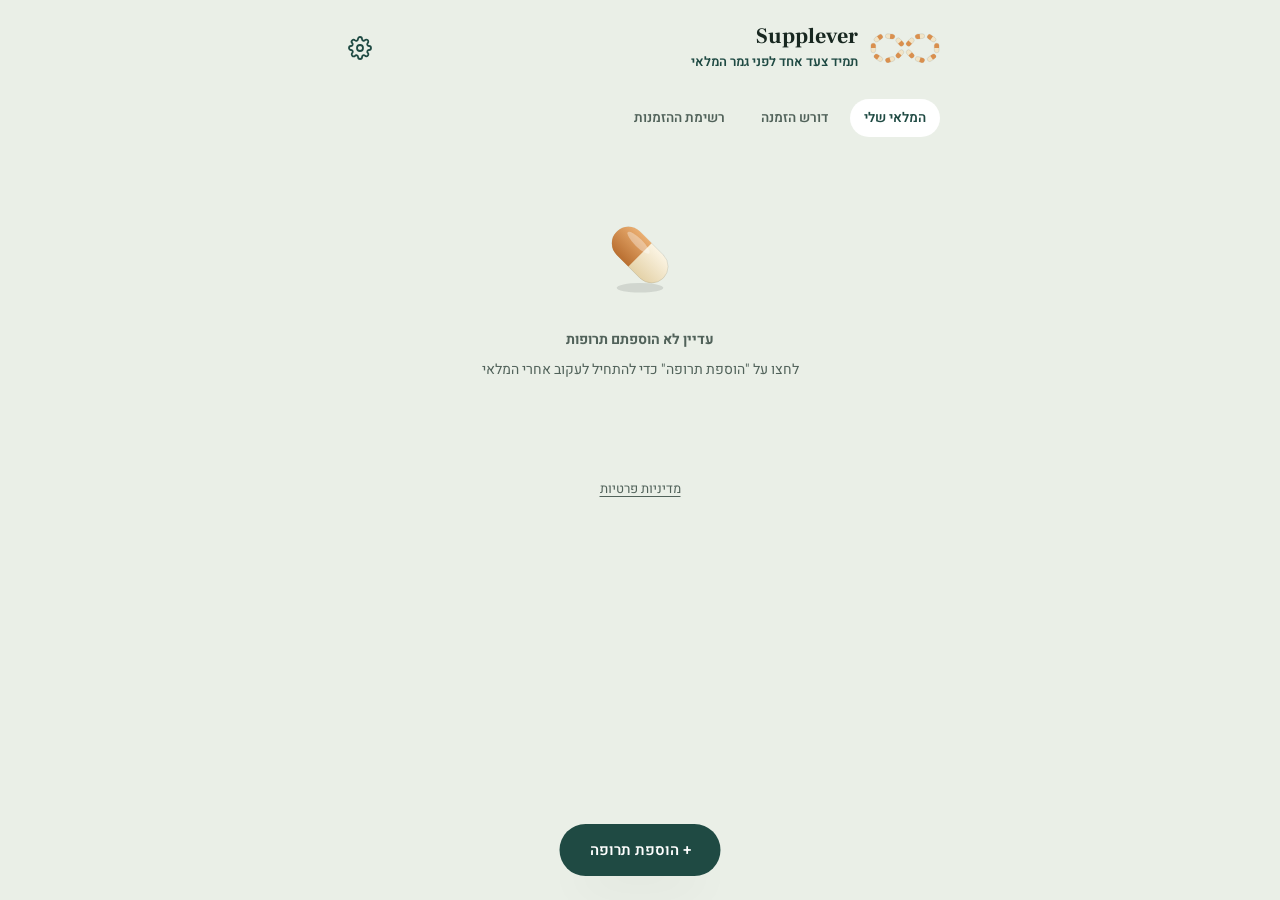
==== index.html @ d15a6e4c "Let the section heading say what the orders list is showing The orders tab opened with a line counti" ====
<!DOCTYPE html>
<html lang="he" dir="rtl">
<head>
<meta charset="UTF-8">
<meta name="viewport" content="width=device-width, initial-scale=1.0">
<title>Supplever — המלאי שלי</title>
<link rel="preconnect" href="https://fonts.googleapis.com">
<link rel="preconnect" href="https://fonts.gstatic.com" crossorigin>
<link href="https://fonts.googleapis.com/css2?family=Frank+Ruhl+Libre:wght@400;500;700;900&family=Heebo:wght@300;400;500;600;700;800&display=swap" rel="stylesheet">
<link rel="stylesheet" href="style.css">
<link rel="manifest" href="manifest.json">
<meta name="theme-color" content="#1F4A43">
<link rel="icon" href="icons/icon-192.png">
<link rel="apple-touch-icon" href="icons/apple-touch-icon.png">
<meta name="apple-mobile-web-app-capable" content="yes">
<meta name="apple-mobile-web-app-status-bar-style" content="default">
<meta name="apple-mobile-web-app-title" content="Supplever">
</head>
<body>

<header class="app-header">
  <div class="logo">
    <svg class="logo-icon" viewBox="-9 6 102 44" xmlns="http://www.w3.org/2000/svg" aria-hidden="true">
      <defs>
        <rect id="capsuleShape" x="-7" y="-3.5" width="14" height="7" rx="3.5" ry="3.5"/>
        <clipPath id="capsuleLeftHalf"><rect x="-7.5" y="-4" width="7.5" height="8"/></clipPath>
      </defs>
      <g transform="translate(49.57,36.68) rotate(-132.61)"><use href="#capsuleShape" fill="var(--capsule-body)" stroke="rgba(24,39,32,0.22)" stroke-width="0.6"/><g clip-path="url(#capsuleLeftHalf)"><use href="#capsuleShape" fill="var(--capsule-cap)"/></g></g>
      <g transform="translate(34.43,19.32) rotate(-132.61)"><use href="#capsuleShape" fill="var(--capsule-body)" stroke="rgba(24,39,32,0.22)" stroke-width="0.6"/><g clip-path="url(#capsuleLeftHalf)"><use href="#capsuleShape" fill="var(--capsule-cap)"/></g></g>
      <g transform="translate(34.43,36.68) rotate(-47.39)"><use href="#capsuleShape" fill="var(--capsule-body)" stroke="rgba(24,39,32,0.22)" stroke-width="0.6"/><g clip-path="url(#capsuleLeftHalf)"><use href="#capsuleShape" fill="var(--capsule-cap)"/></g></g>
      <g transform="translate(49.57,19.32) rotate(-47.39)"><use href="#capsuleShape" fill="var(--capsule-body)" stroke="rgba(24,39,32,0.22)" stroke-width="0.6"/><g clip-path="url(#capsuleLeftHalf)"><use href="#capsuleShape" fill="var(--capsule-cap)"/></g></g>
      <g transform="translate(88.5,28) rotate(90)"><use href="#capsuleShape" fill="var(--capsule-body)" stroke="rgba(24,39,32,0.22)" stroke-width="0.6"/><g clip-path="url(#capsuleLeftHalf)"><use href="#capsuleShape" fill="var(--capsule-cap)"/></g></g>
      <g transform="translate(81.04,42.34) rotate(145)"><use href="#capsuleShape" fill="var(--capsule-body)" stroke="rgba(24,39,32,0.22)" stroke-width="0.6"/><g clip-path="url(#capsuleLeftHalf)"><use href="#capsuleShape" fill="var(--capsule-cap)"/></g></g>
      <g transform="translate(63.84,45.08) rotate(197)"><use href="#capsuleShape" fill="var(--capsule-body)" stroke="rgba(24,39,32,0.22)" stroke-width="0.6"/><g clip-path="url(#capsuleLeftHalf)"><use href="#capsuleShape" fill="var(--capsule-cap)"/></g></g>
      <g transform="translate(81.04,13.66) rotate(35)"><use href="#capsuleShape" fill="var(--capsule-body)" stroke="rgba(24,39,32,0.22)" stroke-width="0.6"/><g clip-path="url(#capsuleLeftHalf)"><use href="#capsuleShape" fill="var(--capsule-cap)"/></g></g>
      <g transform="translate(63.84,10.92) rotate(-6)"><use href="#capsuleShape" fill="var(--capsule-body)" stroke="rgba(24,39,32,0.22)" stroke-width="0.6"/><g clip-path="url(#capsuleLeftHalf)"><use href="#capsuleShape" fill="var(--capsule-cap)"/></g></g>
      <g transform="translate(-4.5,28) rotate(90)"><use href="#capsuleShape" fill="var(--capsule-body)" stroke="rgba(24,39,32,0.22)" stroke-width="0.6"/><g clip-path="url(#capsuleLeftHalf)"><use href="#capsuleShape" fill="var(--capsule-cap)"/></g></g>
      <g transform="translate(2.96,42.34) rotate(35)"><use href="#capsuleShape" fill="var(--capsule-body)" stroke="rgba(24,39,32,0.22)" stroke-width="0.6"/><g clip-path="url(#capsuleLeftHalf)"><use href="#capsuleShape" fill="var(--capsule-cap)"/></g></g>
      <g transform="translate(20.16,45.08) rotate(-17)"><use href="#capsuleShape" fill="var(--capsule-body)" stroke="rgba(24,39,32,0.22)" stroke-width="0.6"/><g clip-path="url(#capsuleLeftHalf)"><use href="#capsuleShape" fill="var(--capsule-cap)"/></g></g>
      <g transform="translate(2.96,13.66) rotate(145)"><use href="#capsuleShape" fill="var(--capsule-body)" stroke="rgba(24,39,32,0.22)" stroke-width="0.6"/><g clip-path="url(#capsuleLeftHalf)"><use href="#capsuleShape" fill="var(--capsule-cap)"/></g></g>
      <g transform="translate(20.16,10.92) rotate(186)"><use href="#capsuleShape" fill="var(--capsule-body)" stroke="rgba(24,39,32,0.22)" stroke-width="0.6"/><g clip-path="url(#capsuleLeftHalf)"><use href="#capsuleShape" fill="var(--capsule-cap)"/></g></g>
    </svg>
    <div>
      <p class="app-title">Supplever</p>
      <p class="app-sub">תמיד צעד אחד לפני גמר המלאי</p>
    </div>
  </div>
  <button type="button" id="settingsBtn" class="settings-btn" aria-label="הגדרות">
    <svg viewBox="0 0 24 24" fill="none" stroke="currentColor" stroke-width="1.8"
         stroke-linecap="round" stroke-linejoin="round" aria-hidden="true">
      <circle cx="12" cy="12" r="3"></circle>
      <path d="M19.4 15a1.65 1.65 0 0 0 .33 1.82l.06.06a2 2 0 1 1-2.83 2.83l-.06-.06a1.65 1.65 0 0 0-1.82-.33 1.65 1.65 0 0 0-1 1.51V21a2 2 0 1 1-4 0v-.09A1.65 1.65 0 0 0 9 19.4a1.65 1.65 0 0 0-1.82.33l-.06.06a2 2 0 1 1-2.83-2.83l.06-.06A1.65 1.65 0 0 0 4.6 15a1.65 1.65 0 0 0-1.51-1H3a2 2 0 1 1 0-4h.09A1.65 1.65 0 0 0 4.6 9a1.65 1.65 0 0 0-.33-1.82l-.06-.06a2 2 0 1 1 2.83-2.83l.06.06A1.65 1.65 0 0 0 9 4.6a1.65 1.65 0 0 0 1-1.51V3a2 2 0 1 1 4 0v.09a1.65 1.65 0 0 0 1 1.51 1.65 1.65 0 0 0 1.82-.33l.06-.06a2 2 0 1 1 2.83 2.83l-.06.06A1.65 1.65 0 0 0 19.4 9v0a1.65 1.65 0 0 0 1.51 1H21a2 2 0 1 1 0 4h-.09a1.65 1.65 0 0 0-1.51 1z"></path>
    </svg>
  </button>
</header>

<nav class="tabs wrap">
  <button class="tab-btn active" id="tabDashboard" data-view="dashboard">המלאי שלי</button>
  <button class="tab-btn" id="tabOrders" data-view="orders">
    דורש הזמנה
    <span id="orderBadge" class="tab-badge" hidden>0</span>
  </button>
  <button class="tab-btn" id="tabCart" data-view="cart">
    רשימת ההזמנות
    <span id="cartBadge" class="tab-badge" hidden>0</span>
  </button>
</nav>

<main class="wrap">
  <div id="notifyBanner" class="notify-banner" hidden>
    <p>הפעילו התראות כדי לדעת מיד עם פתיחת האפליקציה אם יש תרופה שדורשת הזמנה</p>
    <div class="notify-banner-actions">
      <button id="enableNotifyBtn" class="btn-primary-sm">הפעלת התראות</button>
      <button id="dismissNotifyBtn" class="btn-text-sm">לא עכשיו</button>
    </div>
  </div>

  <section id="dashboardView" class="view">
    <div id="emptyState" class="empty-state">
      <svg class="empty-capsule" viewBox="0 0 140 140" xmlns="http://www.w3.org/2000/svg" aria-hidden="true">
        <defs>
          <linearGradient id="emptyCapsuleBody" x1="0" y1="0" x2="0" y2="1">
            <stop offset="0%" stop-color="#FBF4E3"/>
            <stop offset="100%" stop-color="#E4D2A8"/>
          </linearGradient>
          <linearGradient id="emptyCapsuleCap" x1="0" y1="0" x2="0" y2="1">
            <stop offset="0%" stop-color="#EAAE71"/>
            <stop offset="100%" stop-color="#B96F31"/>
          </linearGradient>
          <clipPath id="emptyCapsuleLeftHalf">
            <rect x="-48" y="-26" width="48" height="52"/>
          </clipPath>
        </defs>
        <ellipse cx="70" cy="112" rx="34" ry="7" fill="#182720" opacity="0.12"/>
        <g transform="translate(70,64) rotate(45)">
          <rect x="-48" y="-24" width="96" height="48" rx="24" fill="url(#emptyCapsuleBody)" stroke="rgba(24,39,32,0.15)" stroke-width="1"/>
          <g clip-path="url(#emptyCapsuleLeftHalf)">
            <rect x="-48" y="-24" width="96" height="48" rx="24" fill="url(#emptyCapsuleCap)"/>
          </g>
          <ellipse cx="-14" cy="-11" rx="22" ry="6" fill="#ffffff" opacity="0.35"/>
        </g>
      </svg>
      <p><strong>עדיין לא הוספתם תרופות</strong></p>
      <p>לחצו על "הוספת תרופה" כדי להתחיל לעקוב אחרי המלאי</p>
    </div>

    <div id="medList" class="med-list"></div>
  </section>

  <section id="ordersView" class="view" hidden>
    <div id="ordersEmptyState" class="empty-state">
      <p class="big" id="ordersEmptyIcon">✓</p>
      <p><strong id="ordersEmptyTitle">הכל מעודכן</strong></p>
      <p id="ordersEmptyText">אין כרגע תרופות שדורשות הזמנה</p>
    </div>

    <p id="ordersPendingLabel" class="section-label" hidden>טרם נוספו לרשימת ההזמנות <span id="ordersPendingCount" class="count"></span></p>
    <div id="orderList" class="med-list"></div>

    <p id="ordersAddedLabel" class="section-label added" hidden>כבר ברשימת ההזמנות <span id="ordersAddedCount" class="count"></span></p>
    <div id="orderListAdded" class="med-list"></div>
  </section>

  <section id="cartView" class="view" hidden>
    <div id="cartEmptyState" class="empty-state">
      <p class="big">🛒</p>
      <p><strong>עדיין לא הוספתם תרופות להזמנה</strong></p>
      <p>לחצו על "הוסף להזמנה" מתוך "דורש הזמנה" כדי להתחיל לרכז רשימה</p>
    </div>

    <p id="cartPendingLabel" class="section-label" hidden>טרם נשלחה הזמנה <span id="cartPendingCount" class="count"></span></p>
    <div id="cartListPending" class="med-list"></div>

    <div id="cartActions" class="cart-actions" style="display:none;">
      <button type="button" id="sendOrderBtn" class="send-order-btn">שליחת רשימת ההזמנות</button>
      <p id="sendEmailInfo" class="cart-send-info"></p>
    </div>

    <p id="cartSentLabel" class="section-label sent" hidden>כבר נשלחה הזמנה <span id="cartSentCount" class="count"></span></p>
    <div id="cartListSent" class="med-list"></div>
  </section>
</main>

<footer class="app-footer">
  <a href="./privacy.html">מדיניות פרטיות</a>
</footer>

<button id="addFab" class="fab">+ הוספת תרופה</button>

<div id="modalOverlay" class="modal-overlay">
  <div class="modal">
    <h2 id="modalTitle">הוספת תרופה</h2>
    <form id="medForm">
      <div class="field">
        <label for="name">שם התרופה</label>
        <div class="autocomplete-wrap">
          <input type="text" id="name" name="name" required placeholder="לדוגמה: Omeprazole" autocomplete="off">
          <ul id="nameSuggestions" class="autocomplete-list" hidden></ul>
        </div>
      </div>
      <div class="field">
        <label for="dose">מינון (אופציונלי)</label>
        <select id="doseSelect" class="dose-select" hidden></select>
        <input type="text" id="dose" name="dose" placeholder="לדוגמה: 20 מ״ג">
      </div>
      <div id="packHelper" class="pack-helper" hidden>
        <p class="pack-helper-title">זוהה עט אינסולין — נחשב עבורכם את סך היחידות בקופסה</p>
        <div class="field-row">
          <div class="field">
            <label for="packSubUnits">כמות עטים בקופסה</label>
            <input type="number" id="packSubUnits" step="1" min="1" placeholder="5">
          </div>
          <div class="field">
            <label for="packUnitsPerSub">כמות יחידות בכל עט</label>
            <input type="number" id="packUnitsPerSub" step="1" min="1" placeholder="300">
          </div>
        </div>
        <p class="field-hint">ימלא אוטומטית את "כמות יחידות בקופסה" למטה — אפשר לתקן את המספרים אם הריכוז שונה</p>
      </div>
      <div class="field">
        <label for="pillsPerBox">כמות יחידות בקופסה</label>
        <input type="number" id="pillsPerBox" name="pillsPerBox" step="1" min="1" required>
      </div>

      <div class="field">
        <label for="freqMode">תדירות נטילה</label>
        <select id="freqMode" name="freqMode">
          <option value="daily">כל יום</option>
          <option value="weekly">כמה פעמים בשבוע</option>
          <option value="cycle">מחזורי — תקופת נטילה והפסקה</option>
        </select>
      </div>

      <!-- תדירות: כל יום -->
      <div class="freq-block" id="freqBlockDaily">
        <div class="field">
          <label for="dailyRate">יחידות ביום</label>
          <input type="number" id="dailyRate" name="dailyRate" step="0.5" min="0.5">
        </div>
      </div>

      <!-- תדירות: כמה פעמים בשבוע -->
      <div class="freq-block" id="freqBlockWeekly" hidden>
        <div class="field-row">
          <div class="field">
            <label for="weeklyRate">יחידות בכל נטילה</label>
            <input type="number" id="weeklyRate" name="weeklyRate" step="0.5" min="0.5">
          </div>
          <div class="field">
            <label for="timesPerWeek">פעמים בשבוע</label>
            <select id="timesPerWeek" name="timesPerWeek">
              <option value="1">פעם אחת</option>
              <option value="2">פעמיים</option>
              <option value="3">3 פעמים</option>
              <option value="4">4 פעמים</option>
              <option value="5">5 פעמים</option>
              <option value="6">6 פעמים</option>
            </select>
          </div>
        </div>
      </div>

      <!-- תדירות: מחזורי -->
      <div class="freq-block" id="freqBlockCycle" hidden>
        <div class="preset-row" id="cyclePresets">
          <button type="button" class="preset" data-on="30" data-off="30">חודש כן / חודש לא</button>
          <button type="button" class="preset" data-on="21" data-off="7">21 / 7</button>
          <button type="button" class="preset" data-on="7" data-off="7">שבוע / שבוע</button>
        </div>
        <div class="field">
          <label for="cycleRate">יחידות ביום (בימי הנטילה)</label>
          <input type="number" id="cycleRate" name="cycleRate" step="0.5" min="0.5">
        </div>
        <div class="field-row">
          <div class="field">
            <label for="cycleOnDays">ימים נוטלים</label>
            <input type="number" id="cycleOnDays" name="cycleOnDays" step="1" min="1">
          </div>
          <div class="field">
            <label for="cycleOffDays">ימי הפסקה</label>
            <input type="number" id="cycleOffDays" name="cycleOffDays" step="1" min="1">
          </div>
        </div>
        <div class="field">
          <label for="cycleStart">מתי התחילה תקופת הנטילה הנוכחית</label>
          <input type="date" id="cycleStart" name="cycleStart">
          <p class="field-hint">בזכות התאריך הזה האפליקציה יודעת אם אתם כרגע בנטילה או בהפסקה, וסופרת ימים מדויקים</p>
        </div>
      </div>
      <div class="field-row">
        <div class="field">
          <label for="currentBoxes">מלאי קופסאות נוכחי</label>
          <input type="number" id="currentBoxes" name="currentBoxes" step="any" min="0" required>
        </div>
        <div class="field">
          <label for="currentStock">מלאי יחידות נוכחי</label>
          <input type="number" id="currentStock" name="currentStock" step="any" min="0" required>
          <p class="field-hint">מחושב אוטומטית לפי מספר הקופסאות — אפשר לתקן ידנית אם המלאי הנוכחי שונה</p>
        </div>
      </div>
      <div class="field">
        <label for="alertDays">להתריע כמה זמן לפני שהמלאי נגמר</label>
        <select id="alertDays" name="alertDays">
          <option value="7">שבוע</option>
          <option value="14">שבועיים</option>
          <option value="21">שלושה שבועות</option>
          <option value="30">חודש</option>
          <option value="60">חודשיים</option>
          <option value="90">שלושה חודשים</option>
        </select>
        <p class="field-hint">הבחירה תישמר כברירת מחדל לתרופות הבאות שתוסיפו</p>
      </div>
      <div class="modal-actions">
        <button type="button" id="cancelBtn" class="btn-secondary">ביטול</button>
        <button type="submit" class="btn-primary">שמירה</button>
      </div>
      <button type="button" id="deleteBtn" class="btn-danger-text">מחיקת תרופה</button>
    </form>
  </div>
</div>

<div id="receiveModalOverlay" class="modal-overlay">
  <div class="modal">
    <h2>עדכון מלאי</h2>
    <form id="receiveForm">
      <p class="field-hint" id="receiveMedName" style="margin-bottom:14px;"></p>
      <div class="field">
        <label for="receiveBoxes">כמה קופסאות חדשות התקבלו?</label>
        <input type="number" id="receiveBoxes" name="receiveBoxes" step="1" min="1" required placeholder="לדוגמה: 2" autocomplete="off">
      </div>
      <div class="modal-actions">
        <button type="button" id="receiveCancelBtn" class="btn-secondary">ביטול</button>
        <button type="submit" class="btn-primary">עדכון מלאי</button>
      </div>
    </form>
  </div>
</div>

<div id="settingsModalOverlay" class="modal-overlay">
  <div class="modal">
    <h2>הגדרות</h2>

    <div class="settings-group">
      <p class="settings-label">כתובת המייל להזמנות</p>
      <p class="settings-value" id="settingsEmailValue"></p>
      <button type="button" id="settingsEmailBtn" class="btn-secondary settings-action">שינוי כתובת</button>
    </div>

    <div class="settings-group">
      <p class="settings-label">התראות</p>
      <label class="settings-choice">
        <input type="radio" name="notifyMode" value="background">
        <strong id="notifyBackgroundTitle">גם ברקע, כשאפשר</strong>
      </label>
      <label class="settings-choice">
        <input type="radio" name="notifyMode" value="onopen">
        <strong>בפתיחת האפליקציה</strong>
      </label>
      <label class="settings-choice">
        <input type="radio" name="notifyMode" value="off">
        <strong>כבויות</strong>
      </label>
    </div>

    <div class="settings-group settings-group-last">
      <p class="settings-label">גיבוי ושחזור</p>
      <p class="settings-value">הנתונים נשמרים על המכשיר הזה בלבד. גיבוי מאפשר להעביר אותם למכשיר אחר, או לשחזר אחרי החלפת טלפון.</p>
      <button type="button" id="exportBtn" class="btn-secondary settings-action">גיבוי הנתונים לקובץ</button>
      <button type="button" id="importBtn" class="btn-secondary settings-action" style="margin-top:8px;">שחזור מקובץ גיבוי</button>
      <input type="file" id="importFile" accept="application/json,.json" hidden>
    </div>

    <div class="modal-actions">
      <button type="button" id="settingsCloseBtn" class="btn-primary">סגירה</button>
    </div>
  </div>
</div>

<div id="confirmModalOverlay" class="modal-overlay confirm-overlay">
  <div class="modal">
    <h2 id="confirmTitle">מחיקת תרופה</h2>
    <p class="field-hint" id="confirmText" style="margin-bottom:18px;">האם למחוק תרופה זו?</p>
    <div class="modal-actions">
      <button type="button" id="confirmCancelBtn" class="btn-secondary">ביטול</button>
      <button type="button" id="confirmOkBtn" class="btn-danger">מחיקה</button>
    </div>
  </div>
</div>

<!-- בורר האפשרויות של כל <select> באפליקציה. ראו openChoiceDialog ב-app.js:
     את החלון שנפתח מ-<select> מצייר אנדרואיד עצמו, עם הגופן והצבעים של
     המערכת — ואין דרך לתת לו את Heebo או את צבעי המותג. לכן אנחנו מציירים
     אותו בעצמנו, וה-<select> האמיתי נשאר במקומו רק כמחזיק הערך. -->
<div id="choiceOverlay" class="choice-overlay">
  <div class="choice-sheet" id="choiceSheet" role="listbox"></div>
</div>

<div id="emailModalOverlay" class="modal-overlay">
  <div class="modal">
    <h2 id="emailModalTitle">לאן לשלוח את הרשימה?</h2>
    <form id="emailForm">
      <p class="field-hint" style="margin-bottom:14px;">הכתובת תישמר במכשיר הזה כדי שלא תצטרכו להזין אותה שוב</p>
      <div class="field">
        <label for="emailInput">כתובת מייל</label>
        <input type="email" id="emailInput" name="emailInput" required placeholder="name@example.com" autocomplete="email">
      </div>
      <div class="modal-actions">
        <button type="button" id="emailCancelBtn" class="btn-secondary">ביטול</button>
        <button type="submit" id="emailSubmitBtn" class="btn-primary">שמירה ושליחה</button>
      </div>
    </form>
  </div>
</div>

<div class="toast" id="toast"></div>

<script src="medications-db.js"></script>
<script src="app.js"></script>
</body>
</html>
---- style.css ----
:root{
  --bg-canvas:#EAEFE7;
  --bg-canvas-deep:#DEE6DA;
  --ink:#182720;
  --ink-soft:#51625A;
  --teal-deep:#1F4A43;
  --teal-deep-light:#2E6259;
  --clay:#D98F4E;
  --clay-dark:#B96F31;
  --status-good:#4C7A5E;
  --status-warn:#D9A441;
  --status-danger:#C1503A;

  /* צבעי **השטחים הצבועים**: הבר ונקודת הסטטוס שלצד שם התרופה. שניהם
     מציינים את אותו מצב, ולכן הם חולקים צבע.

     הטוקנים שלמעלה נשארים ל**טקסט**, לבאדג' ולכפתורים — שם הבהרה הייתה
     הורסת קריאוּת (הירוק הבהיר נותן 1.89:1 על לבן, מול 4.94:1 של הכהה).
     ⚠️ ולכן אסור להעביר גם אותם לטוקנים שלמטה.

     הם נבחרו למדידה ולא לעין: בעיוורון צבעים מה שמפריד הוא **בהירות**, לא
     גוון. בפלטה הקודמת הירוק והאדום עמדו על 1.23 — כלומר כמעט אותה בהירות,
     ולכן בלתי ניתנים להבחנה. כאן ההפרדה החלשה ביותר מבין שלושת הזוגות היא
     1.39, וזה המיטב שנמצא בסריקה של כל טווח הירוקים.

     ⚠️ אסור לשנות אחד מהשלושה לבד — הם נבחרו כ**שלישייה**, וכל שינוי בודד
     מחזיר התנגשות. הבהרת הירוק לבדה, למשל, מפרידה אותו מהאדום אבל מצמידה
     אותו לכתום (1.07). */
  --bar-good:#8ACB99;
  --bar-warn:#C98A2E;
  --bar-danger:#93331F;
  --capsule-cap:#D98F4E;
  --capsule-body:#F1E4C7;
  --card-bg:#FFFFFF;
  --border-soft: rgba(24,39,32,0.12);
  --shadow-soft: 0 24px 48px -24px rgba(24,39,32,0.30);
  --font-display: 'Frank Ruhl Libre', serif;
  --font-body: 'Heebo', sans-serif;
}

*{ box-sizing:border-box; margin:0; padding:0; }

/* כלל בטיחות: כל אלמנט עם התכונה hidden באמת נעלם.
   בלי זה, כל כלל CSS שמגדיר display (למשל display:flex על באדג' או על כותרת
   קבוצה) גובר על ברירת המחדל של הדפדפן ל-[hidden] — כי כללים של הדף גוברים על
   כללי הדפדפן — וה-hidden לא עושה כלום בשקט. זה בדיוק מה שגרם לבאדג' אדום עם
   "0" להישאר על הטאבים ולכותרות הקבוצות להופיע כשהן ריקות. */
[hidden]{ display:none !important; }

body{
  background:var(--bg-canvas);
  color:var(--ink);
  font-family:var(--font-body);
  line-height:1.55;
  -webkit-font-smoothing:antialiased;
  min-height:100vh;
  padding-bottom:100px;
}

h1,h2,h3{ font-family:var(--font-display); font-weight:700; color:var(--ink); }

button{ font-family:var(--font-body); cursor:pointer; border:none; }

.wrap{ max-width:640px; margin:0 auto; padding:0 20px; }

/* header */
.app-header{
  display:flex; align-items:center; justify-content:space-between;
  padding:24px 20px; max-width:640px; margin:0 auto;
}
.logo{ display:flex; align-items:center; gap:12px; }
.logo-icon{ width:70px; height:30px; display:block; flex-shrink:0; }
.app-title{ font-family:var(--font-display); font-size:22px; font-weight:700; line-height:1.15; }
.app-sub{ font-size:13px; color:var(--teal-deep); font-weight:600; margin-top:5px; line-height:1.3; }

/* tabs */
.tabs{
  display:flex; gap:8px; margin-top:4px; padding-bottom:14px;
  flex-wrap:nowrap; overflow-x:auto; -webkit-overflow-scrolling:touch;
  scrollbar-width:none; -ms-overflow-style:none;
}
.tabs::-webkit-scrollbar{ display:none; }
.tab-btn{
  background:none; color:var(--ink-soft); font-size:13.5px; font-weight:600;
  padding:9px 14px; border-radius:999px; display:flex; align-items:center; gap:6px;
  white-space:nowrap; flex-shrink:0;
}
@media (max-width:380px){
  .tab-btn{ padding:8px 10px; font-size:12.5px; gap:5px; }
}
.tab-btn.active{ background:var(--card-bg); color:var(--teal-deep); box-shadow:var(--shadow-soft); }
.tab-badge{
  background:var(--status-danger); color:#fff; font-size:11.5px; font-weight:700;
  min-width:19px; height:19px; border-radius:999px; display:flex; align-items:center; justify-content:center;
  padding:0 5px;
}
.view[hidden]{ display:none; }

/* notification banner */
.notify-banner{
  background:var(--card-bg); border:1px solid var(--border-soft); border-radius:16px;
  padding:16px 18px; margin:4px 0 18px; box-shadow:var(--shadow-soft);
}
.notify-banner p{ font-size:14px; color:var(--ink); }
.notify-banner-actions{ display:flex; gap:10px; margin-top:12px; }
.btn-primary-sm{
  background:var(--teal-deep); color:#fff; font-size:13.5px; font-weight:600;
  padding:9px 16px; border-radius:9px;
}
.btn-primary-sm:hover{ background:var(--teal-deep-light); }
.btn-text-sm{
  background:none; color:var(--ink-soft); font-size:13.5px; font-weight:600;
  padding:9px 6px;
}

/* empty state */
.empty-state{
  text-align:center; padding:60px 24px; color:var(--ink-soft);
}
.empty-state p{ margin-top:8px; font-size:14px; }
.empty-capsule{ width:96px; height:96px; margin-bottom:6px; }

/* medication list */
.med-list{ display:flex; flex-direction:column; gap:14px; margin-top:8px; }

.med-card{
  background:var(--card-bg); border-radius:18px; padding:20px 20px 16px;
  box-shadow:var(--shadow-soft); border:1px solid var(--border-soft);
  cursor:pointer;
}
.med-card-top{ display:flex; align-items:flex-start; gap:12px; justify-content:space-between; }
.med-card-top-left{ display:flex; align-items:flex-start; gap:12px; min-width:0; flex:1; }
.med-card-top-left > div{ min-width:0; }
.status-dot{ width:12px; height:12px; border-radius:50%; flex-shrink:0; margin-top:6px; }
/* הנקודה לוקחת את צבעי הבר ולא את צבעי הטקסט — היא מציינת את אותו הסטטוס
   של הבר שמתחתיה, ושני צבעים שונים לאותו מצב קראו כשני דברים שונים. */
.status-good{ background:var(--bar-good); }
.status-warn{ background:var(--bar-warn); }
.status-danger{ background:var(--bar-danger); }
.med-name{ font-family:var(--font-display); font-size:18px; font-weight:700; overflow-wrap:break-word; word-break:break-word; unicode-bidi:plaintext; }
.med-name.single-line{ text-align:right; }
.med-dose{ font-size:13px; color:var(--ink-soft); margin-top:2px; }
.med-days{ font-size:13px; font-weight:600; white-space:nowrap; flex-shrink:0; margin-top:4px; }
.med-days.good{ color:var(--status-good); }
.med-days.warn{ color:var(--status-warn); }
.med-days.danger{ color:var(--status-danger); }

.stock-bar{
  position:relative; height:12px; border-radius:999px; background:var(--bg-canvas-deep);
  margin-top:16px; overflow:hidden;
}
.stock-bar-fill{
  position:absolute; inset:0; right:0; border-radius:999px;
}
.stock-bar-fill.good{ background:var(--bar-good); }
.stock-bar-fill.warn{ background:var(--bar-warn); }
.stock-bar-fill.danger{ background:var(--bar-danger); }

.med-hint{
  margin-top:14px; font-size:12.5px; color:var(--ink-soft);
  background:var(--bg-canvas); border-radius:10px; padding:9px 12px;
}

.received-btn{
  margin-top:14px; width:100%; background:var(--bg-canvas); color:var(--teal-deep);
  font-size:13.5px; font-weight:600; padding:10px; border-radius:10px;
  border:1px solid var(--border-soft);
}
.received-btn:hover{ background:var(--bg-canvas-deep); }

.order-planning{
  margin-top:14px; padding:12px; border-radius:10px;
  background:rgba(31,74,67,0.06); border:1px solid rgba(31,74,67,0.15);
}
.order-planning-label{
  display:flex; align-items:center; gap:6px; flex-wrap:wrap;
  font-size:12.5px; color:var(--ink-soft);
}
.order-months-select{
  font-family:var(--font-body); font-size:13px; font-weight:600; color:var(--teal-deep);
  background:var(--card-bg); border:1px solid var(--border-soft); border-radius:8px;
  padding:4px 8px;
}
.order-planning-result{
  margin-top:8px; font-size:13.5px; font-weight:600; color:var(--teal-deep);
}
.toggle-order-btn{
  margin-top:10px; width:100%; background:var(--teal-deep); color:#fff;
  font-size:13px; font-weight:600; padding:9px; border-radius:8px;
}
.toggle-order-btn:hover{ background:var(--teal-deep-light); }
.toggle-order-btn.in-order{
  background:var(--card-bg); color:var(--status-good);
  border:1px solid rgba(76,122,94,0.35);
}
.toggle-order-btn.in-order:hover{ background:var(--bg-canvas); }

/* order list ("רשימת ההזמנות") — lean list rows, not full cards */
.cart-row{
  display:flex; flex-direction:column; gap:12px;
  background:var(--card-bg); border-radius:14px; padding:16px 18px;
  box-shadow:var(--shadow-soft); border:1px solid var(--border-soft);
}
.cart-row-main{ display:flex; align-items:center; justify-content:space-between; gap:12px; }
.cart-receive-btn{
  width:100%; background:var(--bg-canvas); color:var(--teal-deep);
  font-family:var(--font-body); font-size:13px; font-weight:600;
  padding:9px; border-radius:9px; border:1px solid var(--border-soft);
}
.cart-receive-btn:hover{ background:var(--bg-canvas-deep); }
.cart-row-name{ font-family:var(--font-display); font-size:16px; font-weight:700; }
.cart-row-qty{ font-size:13px; color:var(--teal-deep); font-weight:600; margin-top:4px; }
.cart-row-remove{
  background:var(--bg-canvas); color:var(--ink-soft); width:34px; height:34px;
  border-radius:50%; font-size:15px; flex-shrink:0; display:flex; align-items:center; justify-content:center;
}
.cart-row-remove:hover{ background:var(--bg-canvas-deep); color:var(--status-danger); }

.cart-row.is-sent{
  background:rgba(76,122,94,0.055); border-color:rgba(76,122,94,0.22); box-shadow:none;
}
.cart-row.is-sent .cart-row-qty{ color:var(--ink-soft); font-weight:500; }
.cart-row-sent-date{
  font-size:12px; color:var(--status-good); font-weight:600; margin-top:6px;
}

.section-label{
  display:flex; align-items:center; gap:8px;
  font-size:11.5px; font-weight:700; color:var(--ink-soft);
  margin:0 0 10px;
}
.section-label:not(:first-child){ margin-top:20px; }
.section-label .count{
  background:var(--bg-canvas-deep); color:var(--ink-soft); font-size:11px; font-weight:700;
  min-width:18px; height:18px; border-radius:999px; display:flex; align-items:center; justify-content:center;
  padding:0 5px;
}
.section-label.sent,
.section-label.added{ color:var(--status-good); }
.section-label.sent .count,
.section-label.added .count{ background:rgba(76,122,94,0.14); color:var(--status-good); }

.cart-actions{ margin-top:6px; }
.send-order-btn{
  width:100%; background:var(--teal-deep); color:#fff;
  font-size:15px; font-weight:600; padding:14px; border-radius:12px;
}
.send-order-btn:hover{ background:var(--teal-deep-light); }
.cart-send-info{
  margin-top:10px; font-size:12.5px; color:var(--ink-soft); text-align:center;
}
.cart-send-info button{
  background:none; color:var(--teal-deep); font-weight:600; font-size:12.5px;
  padding:0; text-decoration:underline;
}

/* floating add button */
.fab{
  position:fixed; bottom:24px; left:50%; transform:translateX(-50%);
  background:var(--teal-deep); color:#fff; font-size:15px; font-weight:600;
  padding:15px 30px; border-radius:999px; box-shadow:var(--shadow-soft);
  display:flex; align-items:center; gap:8px;
}
.fab:hover{ background:var(--teal-deep-light); }

/* קישור למדיניות הפרטיות — נדרש על ידי חנות האפליקציות, ולכן חייב להיות
   נגיש מתוך האפליקציה ולא רק מדף החנות. מכוון להיות דיסקרטי: הוא לא חלק
   מהשימוש היומיומי. ה-padding העליון מרחיק אותו מכפתור ההוספה הצף. */
.app-footer{
  max-width:640px; margin:0 auto; padding:28px 20px 4px;
  text-align:center;
}
.app-footer a{
  font-size:13px; color:var(--ink-soft); text-decoration:underline;
  text-underline-offset:3px;
}
.app-footer a:hover{ color:var(--teal-deep); }

/* modal */
.modal-overlay{
  position:fixed; inset:0; background:rgba(24,39,32,0.45);
  display:flex; align-items:flex-end; justify-content:center;
  z-index:100; opacity:0; pointer-events:none; transition:opacity .2s ease;
}
.modal-overlay.open{ opacity:1; pointer-events:auto; }
@media (min-width:640px){
  .modal-overlay{ align-items:center; }
}

.modal{
  background:var(--card-bg); border-radius:22px 22px 0 0; padding:26px 24px 30px;
  width:100%; max-width:480px; max-height:88vh; overflow-y:auto;
  transform:translateY(20px); transition:transform .2s ease;
}
.modal-overlay.open .modal{ transform:translateY(0); }
@media (min-width:640px){
  .modal{ border-radius:22px; }
}

.modal h2{ font-size:20px; margin-bottom:18px; }

.field{ margin-bottom:16px; }
.field label{ display:block; font-size:13px; font-weight:600; color:var(--ink-soft); margin-bottom:6px; }
.field input, .field select{
  width:100%; padding:12px 14px; border-radius:10px; border:1px solid var(--border-soft);
  font-family:var(--font-body); font-size:15px; background:var(--bg-canvas);
  color:var(--ink);
}
.field input:focus, .field select:focus{ outline:2px solid var(--teal-deep); outline-offset:1px; }
.dose-select{ margin-bottom:8px; }
.field-row{ display:flex; gap:12px; }
.field-row .field{ flex:1; }
.field-hint{ font-size:12px; color:var(--ink-soft); margin-top:5px; }

.pack-helper{
  margin:-4px 0 16px; padding:12px; border-radius:10px;
  background:rgba(31,74,67,0.06); border:1px solid rgba(31,74,67,0.15);
}
.pack-helper-title{ font-size:12.5px; color:var(--teal-deep); font-weight:600; margin-bottom:10px; }
.pack-helper .field-row{ margin-bottom:0; }

.autocomplete-wrap{ position:relative; }
.autocomplete-list{
  position:absolute; top:calc(100% + 4px); right:0; left:0;
  background:var(--card-bg); border:1px solid var(--border-soft); border-radius:10px;
  box-shadow:var(--shadow-soft); max-height:220px; overflow-y:auto; z-index:20;
  list-style:none;
}
.autocomplete-item{
  padding:10px 14px; font-size:14px; color:var(--ink); cursor:pointer;
  border-bottom:1px solid var(--border-soft);
}
.autocomplete-item:last-child{ border-bottom:none; }
.autocomplete-item:hover, .autocomplete-item.active{ background:var(--bg-canvas); }
.autocomplete-item .ac-en{ color:var(--ink-soft); font-size:12.5px; }

.modal-actions{ display:flex; gap:10px; margin-top:22px; }
.btn-primary{
  flex:1; background:var(--teal-deep); color:#fff; font-size:15px; font-weight:600;
  padding:14px; border-radius:12px;
}
.btn-primary:hover{ background:var(--teal-deep-light); }
.btn-secondary{
  background:var(--bg-canvas); color:var(--ink-soft); font-size:15px; font-weight:600;
  padding:14px 18px; border-radius:12px; border:1px solid var(--border-soft);
}
.btn-secondary:hover{ background:var(--bg-canvas-deep); }
.btn-danger-text{
  margin-top:14px; width:100%; text-align:center; background:none; color:var(--status-danger);
  font-size:13.5px; font-weight:600; padding:8px;
}
/* ---------- הגדרות ---------- */

.settings-btn{
  background:none; color:var(--teal-deep); padding:8px; border-radius:10px;
  flex-shrink:0; line-height:0;
}
.settings-btn svg{ width:24px; height:24px; display:block; }
.settings-btn:hover{ background:var(--bg-canvas-deep); }

.settings-group{
  padding:16px 0; border-bottom:1px solid var(--border-soft);
}
.settings-group-last{ border-bottom:none; padding-bottom:4px; }
.settings-label{
  font-size:13px; font-weight:700; color:var(--ink); margin-bottom:6px;
}
.settings-value{
  font-size:13.5px; color:var(--ink-soft); margin-bottom:10px;
  word-break:break-all;
}
.settings-action{ width:100%; }

/* שורה אחת לכל בחירה, ולכן יישור למרכז ולא לראש השורה. */
.settings-choice{
  display:flex; align-items:center; gap:10px; padding:9px 0; cursor:pointer;
}
.settings-choice input{ flex-shrink:0; accent-color:var(--teal-deep); }
.settings-choice strong{ font-size:14px; color:var(--ink); font-weight:600; }

.btn-danger{
  flex:1; background:var(--status-danger); color:#fff; font-size:15px; font-weight:600;
  padding:14px; border-radius:12px;
}
.btn-danger:hover{ filter:brightness(0.92); }

/* חלון האישור נפתח מעל חלון עריכת התרופה, ולכן חייב z-index גבוה יותר
   מ-.modal-overlay הרגיל (100) */
.confirm-overlay{ z-index:120; }

/* ---------- בורר האפשרויות שלנו ----------
   מחליף את החלון שאנדרואיד מצייר ל-<select>. ה-<select> נשאר בדף ומחזיק
   את הערך, אבל pointer-events:none מונע ממנו לקבל את הלחיצה — ולכן הוא
   לעולם לא פותח את החלון של המערכת. העטיפה שסביבו היא זו שנלחצת. */
.choice-wrap{ position:relative; display:inline-block; vertical-align:middle; max-width:100%; }
.field .choice-wrap{ display:block; }
.choice-wrap > select{ pointer-events:none; }
.choice-wrap:focus-visible{ outline:2px solid var(--teal-deep); outline-offset:1px; border-radius:10px; }

.choice-overlay{
  position:fixed; inset:0; background:rgba(24,39,32,0.45);
  display:none; align-items:center; justify-content:center;
  padding:24px; z-index:130;
}
.choice-overlay.open{ display:flex; }
.choice-sheet{
  width:100%; max-width:380px; max-height:70vh; overflow-y:auto;
  background:var(--card-bg); border-radius:16px; padding:8px;
  box-shadow:var(--shadow-soft);
}
.choice-item{
  display:flex; align-items:center; gap:12px; width:100%;
  padding:14px; border-radius:10px; background:transparent;
  font-family:var(--font-body); font-size:16px; font-weight:400;
  color:var(--ink); text-align:start; line-height:1.4;
}
.choice-item:hover{ background:var(--bg-canvas); }
.choice-item.selected{ color:var(--teal-deep); font-weight:600; }
.choice-radio{
  position:relative; flex:0 0 auto; width:20px; height:20px;
  border-radius:50%; border:2px solid var(--border-soft);
}
.choice-item.selected .choice-radio{ border-color:var(--teal-deep); }
.choice-item.selected .choice-radio::after{
  content:""; position:absolute; inset:3px; border-radius:50%; background:var(--teal-deep);
}
.choice-label{ flex:1; }

.toast{
  position:fixed; bottom:100px; left:50%; transform:translateX(-50%) translateY(20px);
  background:var(--ink); color:#fff; padding:13px 22px; border-radius:12px;
  font-size:14px; opacity:0; pointer-events:none; transition:opacity .3s ease, transform .3s ease;
  z-index:150;
}
.toast.show{ opacity:1; transform:translateX(-50%) translateY(0); }

/* ---------- תדירות נטילה מחזורית ---------- */
.freq-block[hidden]{ display:none; }

.preset-row{ display:flex; gap:7px; flex-wrap:wrap; margin-bottom:14px; }
.preset{
  font-family:var(--font-body); font-size:12.5px; font-weight:600;
  color:var(--teal-deep); background:var(--card-bg);
  border:1px solid var(--border-soft); border-radius:999px;
  padding:6px 12px;
}
.preset:hover{ background:var(--bg-canvas-deep); }
.preset.on{ background:var(--teal-deep); color:#fff; border-color:var(--teal-deep); }

.cycle-chip{
  display:inline-flex; align-items:center; gap:6px;
  margin-top:9px; padding:5px 11px; border-radius:999px;
  font-size:12px; font-weight:600;
}
.cycle-chip.pause{ background:rgba(217,143,78,0.15); color:var(--clay-dark); }
.cycle-chip.active{ background:rgba(31,74,67,0.09); color:var(--teal-deep); }

/* בידוד כיווניות: שם תרופה באנגלית לצד מינון בעברית גרם לכך שהנקודה המפרידה
   "קפצה" אחרי המינון במקום לשבת בין השם למינון. <bdi> מבודד כל חלק, כך שסדר
   הקריאה נקבע לפי כיוון העמוד (ימין לשמאל) ולא לפי תוכן המילים. */
bdi{ unicode-bidi:isolate; }
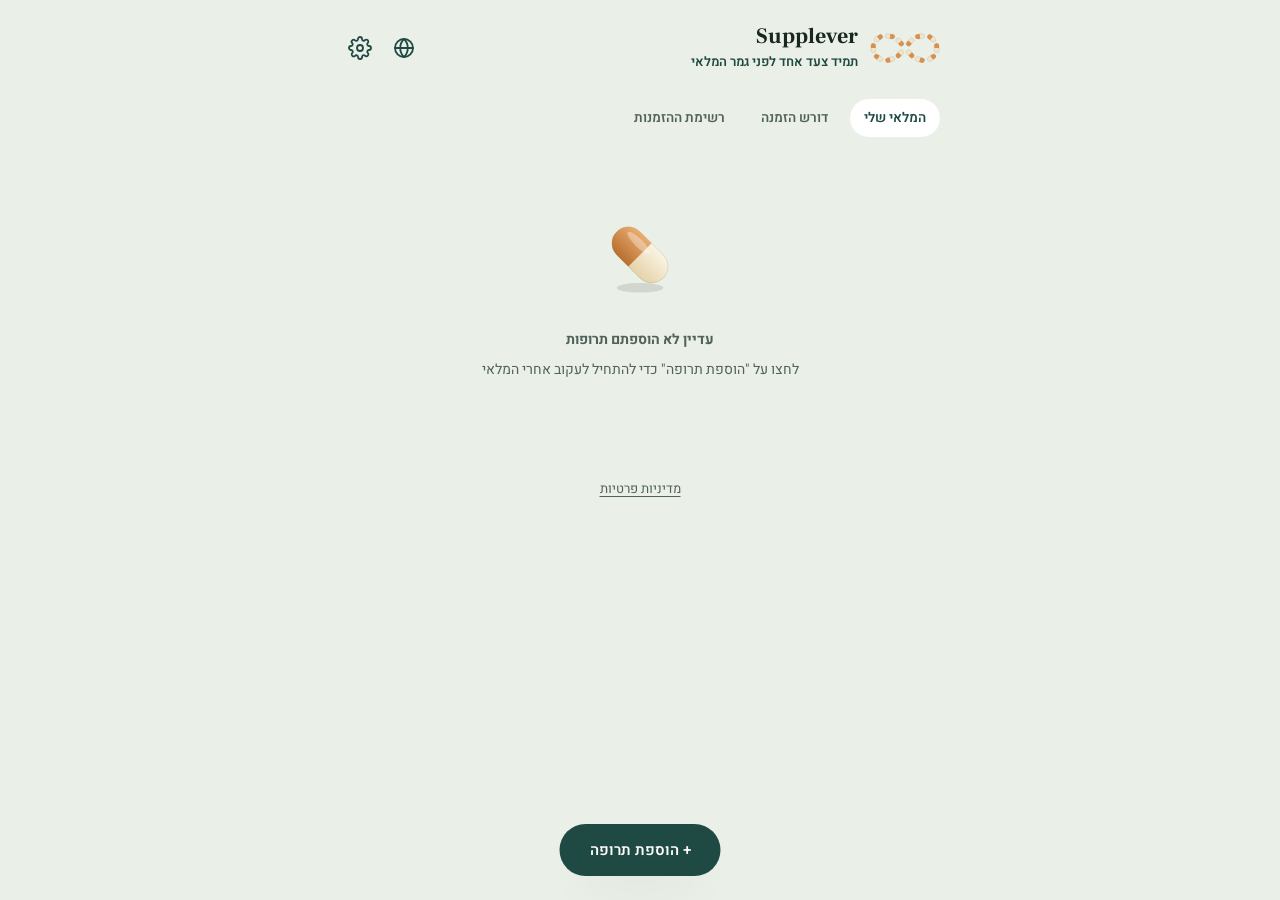
==== commit 376bc8f4: "Let the app speak English as well as Hebrew Every user-facing string now comes from a dictionary key" ====
--- a/index.html
+++ b/index.html
@@ -3,7 +3,7 @@
 <head>
 <meta charset="UTF-8">
 <meta name="viewport" content="width=device-width, initial-scale=1.0">
-<title>Supplever — המלאי שלי</title>
+<title data-i18n="app.title">Supplever — המלאי שלי</title>
 <link rel="preconnect" href="https://fonts.googleapis.com">
 <link rel="preconnect" href="https://fonts.gstatic.com" crossorigin>
 <link href="https://fonts.googleapis.com/css2?family=Frank+Ruhl+Libre:wght@400;500;700;900&family=Heebo:wght@300;400;500;600;700;800&display=swap" rel="stylesheet">
@@ -42,36 +42,56 @@
     </svg>
     <div>
       <p class="app-title">Supplever</p>
-      <p class="app-sub">תמיד צעד אחד לפני גמר המלאי</p>
-    </div>
-  </div>
-  <button type="button" id="settingsBtn" class="settings-btn" aria-label="הגדרות">
+      <p class="app-sub" data-i18n="app.tagline">תמיד צעד אחד לפני גמר המלאי</p>
+    </div>
+  </div>
+  <div class="header-actions">
+  <button type="button" id="langBtn" class="settings-btn" aria-label="שפת האפליקציה" data-i18n-aria="a11y.language">
+    <svg viewBox="0 0 24 24" fill="none" stroke="currentColor" stroke-width="1.8"
+         stroke-linecap="round" stroke-linejoin="round" aria-hidden="true">
+      <circle cx="12" cy="12" r="9"></circle>
+      <path d="M3 12h18"></path>
+      <path d="M12 3c2.5 2.5 3.8 5.6 3.8 9S14.5 18.5 12 21c-2.5-2.5-3.8-5.6-3.8-9S9.5 5.5 12 3z"></path>
+    </svg>
+  </button>
+  <button type="button" id="settingsBtn" class="settings-btn" aria-label="הגדרות" data-i18n-aria="a11y.settings">
     <svg viewBox="0 0 24 24" fill="none" stroke="currentColor" stroke-width="1.8"
          stroke-linecap="round" stroke-linejoin="round" aria-hidden="true">
       <circle cx="12" cy="12" r="3"></circle>
       <path d="M19.4 15a1.65 1.65 0 0 0 .33 1.82l.06.06a2 2 0 1 1-2.83 2.83l-.06-.06a1.65 1.65 0 0 0-1.82-.33 1.65 1.65 0 0 0-1 1.51V21a2 2 0 1 1-4 0v-.09A1.65 1.65 0 0 0 9 19.4a1.65 1.65 0 0 0-1.82.33l-.06.06a2 2 0 1 1-2.83-2.83l.06-.06A1.65 1.65 0 0 0 4.6 15a1.65 1.65 0 0 0-1.51-1H3a2 2 0 1 1 0-4h.09A1.65 1.65 0 0 0 4.6 9a1.65 1.65 0 0 0-.33-1.82l-.06-.06a2 2 0 1 1 2.83-2.83l.06.06A1.65 1.65 0 0 0 9 4.6a1.65 1.65 0 0 0 1-1.51V3a2 2 0 1 1 4 0v.09a1.65 1.65 0 0 0 1 1.51 1.65 1.65 0 0 0 1.82-.33l.06-.06a2 2 0 1 1 2.83 2.83l-.06.06A1.65 1.65 0 0 0 19.4 9v0a1.65 1.65 0 0 0 1.51 1H21a2 2 0 1 1 0 4h-.09a1.65 1.65 0 0 0-1.51 1z"></path>
     </svg>
   </button>
+  </div>
+  <!-- בורר השפה מצויר ע"י openChoiceDialog, שמקבל <select> ובונה ממנו את
+       הרשימה. לכן אין כאן חלון נפרד: ה-select מוסתר ומשמש רק כמקור
+       האפשרויות ולשמירת הערך, וכל טיפול ההיסטוריה וכפתור ה-back מגיע בחינם.
+       `data-choice="1"` מונע מ-enhanceSelects לעטוף אותו בעטיפה נראית. -->
+  <select id="langSelect" data-choice="1" hidden>
+    <option value="he">עברית</option>
+    <option value="ar">العربية</option>
+    <option value="en">English</option>
+    <option value="ru">Русский</option>
+  </select>
 </header>
 
 <nav class="tabs wrap">
-  <button class="tab-btn active" id="tabDashboard" data-view="dashboard">המלאי שלי</button>
+  <button class="tab-btn active" id="tabDashboard" data-view="dashboard"><span data-i18n="tabs.stock">המלאי שלי</span></button>
   <button class="tab-btn" id="tabOrders" data-view="orders">
-    דורש הזמנה
+    <span data-i18n="tabs.orders">דורש הזמנה</span>
     <span id="orderBadge" class="tab-badge" hidden>0</span>
   </button>
   <button class="tab-btn" id="tabCart" data-view="cart">
-    רשימת ההזמנות
+    <span data-i18n="tabs.cart">רשימת ההזמנות</span>
     <span id="cartBadge" class="tab-badge" hidden>0</span>
   </button>
 </nav>
 
 <main class="wrap">
   <div id="notifyBanner" class="notify-banner" hidden>
-    <p>הפעילו התראות כדי לדעת מיד עם פתיחת האפליקציה אם יש תרופה שדורשת הזמנה</p>
+    <p data-i18n="notify.banner">הפעילו התראות כדי לדעת מיד עם פתיחת האפליקציה אם יש תרופה שדורשת הזמנה</p>
     <div class="notify-banner-actions">
-      <button id="enableNotifyBtn" class="btn-primary-sm">הפעלת התראות</button>
-      <button id="dismissNotifyBtn" class="btn-text-sm">לא עכשיו</button>
+      <button id="enableNotifyBtn" class="btn-primary-sm" data-i18n="notify.enable">הפעלת התראות</button>
+      <button id="dismissNotifyBtn" class="btn-text-sm" data-i18n="notify.later">לא עכשיו</button>
     </div>
   </div>
 
@@ -100,8 +120,8 @@
           <ellipse cx="-14" cy="-11" rx="22" ry="6" fill="#ffffff" opacity="0.35"/>
         </g>
       </svg>
-      <p><strong>עדיין לא הוספתם תרופות</strong></p>
-      <p>לחצו על "הוספת תרופה" כדי להתחיל לעקוב אחרי המלאי</p>
+      <p><strong data-i18n="empty.stock.title">עדיין לא הוספתם תרופות</strong></p>
+      <p data-i18n="empty.stock.text">לחצו על "הוספת תרופה" כדי להתחיל לעקוב אחרי המלאי</p>
     </div>
 
     <div id="medList" class="med-list"></div>
@@ -114,87 +134,87 @@
       <p id="ordersEmptyText">אין כרגע תרופות שדורשות הזמנה</p>
     </div>
 
-    <p id="ordersPendingLabel" class="section-label" hidden>טרם נוספו לרשימת ההזמנות <span id="ordersPendingCount" class="count"></span></p>
+    <p id="ordersPendingLabel" class="section-label" hidden><span data-i18n="orders.label.pending">טרם נוספו לרשימת ההזמנות</span> <span id="ordersPendingCount" class="count"></span></p>
     <div id="orderList" class="med-list"></div>
 
-    <p id="ordersAddedLabel" class="section-label added" hidden>כבר ברשימת ההזמנות <span id="ordersAddedCount" class="count"></span></p>
+    <p id="ordersAddedLabel" class="section-label added" hidden><span data-i18n="orders.label.added">כבר ברשימת ההזמנות</span> <span id="ordersAddedCount" class="count"></span></p>
     <div id="orderListAdded" class="med-list"></div>
   </section>
 
   <section id="cartView" class="view" hidden>
     <div id="cartEmptyState" class="empty-state">
       <p class="big">🛒</p>
-      <p><strong>עדיין לא הוספתם תרופות להזמנה</strong></p>
-      <p>לחצו על "הוסף להזמנה" מתוך "דורש הזמנה" כדי להתחיל לרכז רשימה</p>
-    </div>
-
-    <p id="cartPendingLabel" class="section-label" hidden>טרם נשלחה הזמנה <span id="cartPendingCount" class="count"></span></p>
+      <p><strong data-i18n="empty.cart.title">עדיין לא הוספתם תרופות להזמנה</strong></p>
+      <p data-i18n="empty.cart.text">לחצו על "הוסף להזמנה" מתוך "דורש הזמנה" כדי להתחיל לרכז רשימה</p>
+    </div>
+
+    <p id="cartPendingLabel" class="section-label" hidden><span data-i18n="cart.label.pending">טרם נשלחה הזמנה</span> <span id="cartPendingCount" class="count"></span></p>
     <div id="cartListPending" class="med-list"></div>
 
     <div id="cartActions" class="cart-actions" style="display:none;">
-      <button type="button" id="sendOrderBtn" class="send-order-btn">שליחת רשימת ההזמנות</button>
+      <button type="button" id="sendOrderBtn" class="send-order-btn" data-i18n="cart.send">שליחת רשימת ההזמנות</button>
       <p id="sendEmailInfo" class="cart-send-info"></p>
     </div>
 
-    <p id="cartSentLabel" class="section-label sent" hidden>כבר נשלחה הזמנה <span id="cartSentCount" class="count"></span></p>
+    <p id="cartSentLabel" class="section-label sent" hidden><span data-i18n="cart.label.sent">כבר נשלחה הזמנה</span> <span id="cartSentCount" class="count"></span></p>
     <div id="cartListSent" class="med-list"></div>
   </section>
 </main>
 
 <footer class="app-footer">
-  <a href="./privacy.html">מדיניות פרטיות</a>
+  <a href="./privacy.html" data-i18n="footer.privacy">מדיניות פרטיות</a>
 </footer>
 
-<button id="addFab" class="fab">+ הוספת תרופה</button>
+<button id="addFab" class="fab" data-i18n="fab.add">+ הוספת תרופה</button>
 
 <div id="modalOverlay" class="modal-overlay">
   <div class="modal">
     <h2 id="modalTitle">הוספת תרופה</h2>
-    <form id="medForm">
-      <div class="field">
-        <label for="name">שם התרופה</label>
+    <form id="medForm" novalidate>
+      <div class="field">
+        <label for="name" data-i18n="form.name">שם התרופה</label>
         <div class="autocomplete-wrap">
-          <input type="text" id="name" name="name" required placeholder="לדוגמה: Omeprazole" autocomplete="off">
+          <input type="text" id="name" name="name" required placeholder="לדוגמה: Omeprazole" data-i18n-placeholder="form.name.placeholder" autocomplete="off">
           <ul id="nameSuggestions" class="autocomplete-list" hidden></ul>
         </div>
       </div>
       <div class="field">
-        <label for="dose">מינון (אופציונלי)</label>
+        <label for="dose" data-i18n="form.dose">מינון (אופציונלי)</label>
         <select id="doseSelect" class="dose-select" hidden></select>
-        <input type="text" id="dose" name="dose" placeholder="לדוגמה: 20 מ״ג">
+        <input type="text" id="dose" name="dose" placeholder="לדוגמה: 20 מ״ג" data-i18n-placeholder="form.dose.placeholder">
       </div>
       <div id="packHelper" class="pack-helper" hidden>
-        <p class="pack-helper-title">זוהה עט אינסולין — נחשב עבורכם את סך היחידות בקופסה</p>
+        <p class="pack-helper-title" data-i18n="form.pen.title">זוהה עט אינסולין — נחשב עבורכם את סך היחידות בקופסה</p>
         <div class="field-row">
           <div class="field">
-            <label for="packSubUnits">כמות עטים בקופסה</label>
+            <label for="packSubUnits" data-i18n="form.pen.pensPerBox">כמות עטים בקופסה</label>
             <input type="number" id="packSubUnits" step="1" min="1" placeholder="5">
           </div>
           <div class="field">
-            <label for="packUnitsPerSub">כמות יחידות בכל עט</label>
+            <label for="packUnitsPerSub" data-i18n="form.pen.unitsPerPen">כמות יחידות בכל עט</label>
             <input type="number" id="packUnitsPerSub" step="1" min="1" placeholder="300">
           </div>
         </div>
-        <p class="field-hint">ימלא אוטומטית את "כמות יחידות בקופסה" למטה — אפשר לתקן את המספרים אם הריכוז שונה</p>
-      </div>
-      <div class="field">
-        <label for="pillsPerBox">כמות יחידות בקופסה</label>
+        <p class="field-hint" data-i18n="form.pen.hint">ימלא אוטומטית את "כמות יחידות בקופסה" למטה — אפשר לתקן את המספרים אם הריכוז שונה</p>
+      </div>
+      <div class="field">
+        <label for="pillsPerBox" data-i18n="form.pillsPerBox">כמות יחידות בקופסה</label>
         <input type="number" id="pillsPerBox" name="pillsPerBox" step="1" min="1" required>
       </div>
 
       <div class="field">
-        <label for="freqMode">תדירות נטילה</label>
+        <label for="freqMode" data-i18n="form.freq">תדירות נטילה</label>
         <select id="freqMode" name="freqMode">
-          <option value="daily">כל יום</option>
-          <option value="weekly">כמה פעמים בשבוע</option>
-          <option value="cycle">מחזורי — תקופת נטילה והפסקה</option>
+          <option value="daily" data-i18n="form.freq.daily">כל יום</option>
+          <option value="weekly" data-i18n="form.freq.weekly">כמה פעמים בשבוע</option>
+          <option value="cycle" data-i18n="form.freq.cycle">מחזורי — תקופת נטילה והפסקה</option>
         </select>
       </div>
 
       <!-- תדירות: כל יום -->
       <div class="freq-block" id="freqBlockDaily">
         <div class="field">
-          <label for="dailyRate">יחידות ביום</label>
+          <label for="dailyRate" data-i18n="form.dailyRate">יחידות ביום</label>
           <input type="number" id="dailyRate" name="dailyRate" step="0.5" min="0.5">
         </div>
       </div>
@@ -203,18 +223,18 @@
       <div class="freq-block" id="freqBlockWeekly" hidden>
         <div class="field-row">
           <div class="field">
-            <label for="weeklyRate">יחידות בכל נטילה</label>
+            <label for="weeklyRate" data-i18n="form.weeklyRate">יחידות בכל נטילה</label>
             <input type="number" id="weeklyRate" name="weeklyRate" step="0.5" min="0.5">
           </div>
           <div class="field">
-            <label for="timesPerWeek">פעמים בשבוע</label>
+            <label for="timesPerWeek" data-i18n="form.timesPerWeek">פעמים בשבוע</label>
             <select id="timesPerWeek" name="timesPerWeek">
-              <option value="1">פעם אחת</option>
-              <option value="2">פעמיים</option>
-              <option value="3">3 פעמים</option>
-              <option value="4">4 פעמים</option>
-              <option value="5">5 פעמים</option>
-              <option value="6">6 פעמים</option>
+              <option value="1" data-i18n="form.timesPerWeek.1">פעם אחת</option>
+              <option value="2" data-i18n="form.timesPerWeek.2">פעמיים</option>
+              <option value="3" data-i18n="form.timesPerWeek.3">3 פעמים</option>
+              <option value="4" data-i18n="form.timesPerWeek.4">4 פעמים</option>
+              <option value="5" data-i18n="form.timesPerWeek.5">5 פעמים</option>
+              <option value="6" data-i18n="form.timesPerWeek.6">6 פעמים</option>
             </select>
           </div>
         </div>
@@ -223,74 +243,74 @@
       <!-- תדירות: מחזורי -->
       <div class="freq-block" id="freqBlockCycle" hidden>
         <div class="preset-row" id="cyclePresets">
-          <button type="button" class="preset" data-on="30" data-off="30">חודש כן / חודש לא</button>
+          <button type="button" class="preset" data-on="30" data-off="30" data-i18n="form.cycle.presetMonth">חודש כן / חודש לא</button>
           <button type="button" class="preset" data-on="21" data-off="7">21 / 7</button>
-          <button type="button" class="preset" data-on="7" data-off="7">שבוע / שבוע</button>
+          <button type="button" class="preset" data-on="7" data-off="7" data-i18n="form.cycle.presetWeek">שבוע / שבוע</button>
         </div>
         <div class="field">
-          <label for="cycleRate">יחידות ביום (בימי הנטילה)</label>
+          <label for="cycleRate" data-i18n="form.cycleRate">יחידות ביום (בימי הנטילה)</label>
           <input type="number" id="cycleRate" name="cycleRate" step="0.5" min="0.5">
         </div>
         <div class="field-row">
           <div class="field">
-            <label for="cycleOnDays">ימים נוטלים</label>
+            <label for="cycleOnDays" data-i18n="form.cycleOnDays">ימים נוטלים</label>
             <input type="number" id="cycleOnDays" name="cycleOnDays" step="1" min="1">
           </div>
           <div class="field">
-            <label for="cycleOffDays">ימי הפסקה</label>
+            <label for="cycleOffDays" data-i18n="form.cycleOffDays">ימי הפסקה</label>
             <input type="number" id="cycleOffDays" name="cycleOffDays" step="1" min="1">
           </div>
         </div>
         <div class="field">
-          <label for="cycleStart">מתי התחילה תקופת הנטילה הנוכחית</label>
+          <label for="cycleStart" data-i18n="form.cycleStart">מתי התחילה תקופת הנטילה הנוכחית</label>
           <input type="date" id="cycleStart" name="cycleStart">
-          <p class="field-hint">בזכות התאריך הזה האפליקציה יודעת אם אתם כרגע בנטילה או בהפסקה, וסופרת ימים מדויקים</p>
+          <p class="field-hint" data-i18n="form.cycleStart.hint">בזכות התאריך הזה האפליקציה יודעת אם אתם כרגע בנטילה או בהפסקה, וסופרת ימים מדויקים</p>
         </div>
       </div>
       <div class="field-row">
         <div class="field">
-          <label for="currentBoxes">מלאי קופסאות נוכחי</label>
+          <label for="currentBoxes" data-i18n="form.currentBoxes">מלאי קופסאות נוכחי</label>
           <input type="number" id="currentBoxes" name="currentBoxes" step="any" min="0" required>
         </div>
         <div class="field">
-          <label for="currentStock">מלאי יחידות נוכחי</label>
+          <label for="currentStock" data-i18n="form.currentStock">מלאי יחידות נוכחי</label>
           <input type="number" id="currentStock" name="currentStock" step="any" min="0" required>
-          <p class="field-hint">מחושב אוטומטית לפי מספר הקופסאות — אפשר לתקן ידנית אם המלאי הנוכחי שונה</p>
-        </div>
-      </div>
-      <div class="field">
-        <label for="alertDays">להתריע כמה זמן לפני שהמלאי נגמר</label>
+          <p class="field-hint" data-i18n="form.currentStock.hint">מחושב אוטומטית לפי מספר הקופסאות — אפשר לתקן ידנית אם המלאי הנוכחי שונה</p>
+        </div>
+      </div>
+      <div class="field">
+        <label for="alertDays" data-i18n="form.alertDays">להתריע כמה זמן לפני שהמלאי נגמר</label>
         <select id="alertDays" name="alertDays">
-          <option value="7">שבוע</option>
-          <option value="14">שבועיים</option>
-          <option value="21">שלושה שבועות</option>
-          <option value="30">חודש</option>
-          <option value="60">חודשיים</option>
-          <option value="90">שלושה חודשים</option>
+          <option value="7" data-i18n="form.alertDays.7">שבוע</option>
+          <option value="14" data-i18n="form.alertDays.14">שבועיים</option>
+          <option value="21" data-i18n="form.alertDays.21">שלושה שבועות</option>
+          <option value="30" data-i18n="form.alertDays.30">חודש</option>
+          <option value="60" data-i18n="form.alertDays.60">חודשיים</option>
+          <option value="90" data-i18n="form.alertDays.90">שלושה חודשים</option>
         </select>
-        <p class="field-hint">הבחירה תישמר כברירת מחדל לתרופות הבאות שתוסיפו</p>
+        <p class="field-hint" data-i18n="form.alertDays.hint">הבחירה תישמר כברירת מחדל לתרופות הבאות שתוסיפו</p>
       </div>
       <div class="modal-actions">
-        <button type="button" id="cancelBtn" class="btn-secondary">ביטול</button>
-        <button type="submit" class="btn-primary">שמירה</button>
-      </div>
-      <button type="button" id="deleteBtn" class="btn-danger-text">מחיקת תרופה</button>
+        <button type="button" id="cancelBtn" class="btn-secondary" data-i18n="common.cancel">ביטול</button>
+        <button type="submit" class="btn-primary" data-i18n="common.save">שמירה</button>
+      </div>
+      <button type="button" id="deleteBtn" class="btn-danger-text" data-i18n="form.delete">מחיקת תרופה</button>
     </form>
   </div>
 </div>
 
 <div id="receiveModalOverlay" class="modal-overlay">
   <div class="modal">
-    <h2>עדכון מלאי</h2>
+    <h2 data-i18n="receive.title">עדכון מלאי</h2>
     <form id="receiveForm">
       <p class="field-hint" id="receiveMedName" style="margin-bottom:14px;"></p>
       <div class="field">
-        <label for="receiveBoxes">כמה קופסאות חדשות התקבלו?</label>
-        <input type="number" id="receiveBoxes" name="receiveBoxes" step="1" min="1" required placeholder="לדוגמה: 2" autocomplete="off">
+        <label for="receiveBoxes" data-i18n="receive.boxes">כמה קופסאות חדשות התקבלו?</label>
+        <input type="number" id="receiveBoxes" name="receiveBoxes" step="1" min="1" required placeholder="לדוגמה: 2" data-i18n-placeholder="receive.boxes.placeholder" autocomplete="off">
       </div>
       <div class="modal-actions">
-        <button type="button" id="receiveCancelBtn" class="btn-secondary">ביטול</button>
-        <button type="submit" class="btn-primary">עדכון מלאי</button>
+        <button type="button" id="receiveCancelBtn" class="btn-secondary" data-i18n="common.cancel">ביטול</button>
+        <button type="submit" class="btn-primary" data-i18n="receive.title">עדכון מלאי</button>
       </div>
     </form>
   </div>
@@ -298,40 +318,43 @@
 
 <div id="settingsModalOverlay" class="modal-overlay">
   <div class="modal">
-    <h2>הגדרות</h2>
+    <h2 data-i18n="settings.title">הגדרות</h2>
 
     <div class="settings-group">
-      <p class="settings-label">כתובת המייל להזמנות</p>
+      <p class="settings-label" data-i18n="settings.email">כתובת המייל להזמנות</p>
       <p class="settings-value" id="settingsEmailValue"></p>
+      <!-- ⚠️ בלי data-i18n: openSettingsModal קובע את הטקסט לפי האם כבר
+           קיימת כתובת ("הזנת" מול "שינוי"), ו-applyStaticStrings היה דורס
+           את ההחלטה הזו בכל החלפת שפה. -->
       <button type="button" id="settingsEmailBtn" class="btn-secondary settings-action">שינוי כתובת</button>
     </div>
 
     <div class="settings-group">
-      <p class="settings-label">התראות</p>
+      <p class="settings-label" data-i18n="settings.notify">התראות</p>
       <label class="settings-choice">
         <input type="radio" name="notifyMode" value="background">
-        <strong id="notifyBackgroundTitle">גם ברקע, כשאפשר</strong>
+        <strong id="notifyBackgroundTitle" data-i18n="settings.notify.background">גם ברקע, כשאפשר</strong>
       </label>
       <label class="settings-choice">
         <input type="radio" name="notifyMode" value="onopen">
-        <strong>בפתיחת האפליקציה</strong>
+        <strong data-i18n="settings.notify.onOpen">בפתיחת האפליקציה</strong>
       </label>
       <label class="settings-choice">
         <input type="radio" name="notifyMode" value="off">
-        <strong>כבויות</strong>
+        <strong data-i18n="settings.notify.off">כבויות</strong>
       </label>
     </div>
 
     <div class="settings-group settings-group-last">
-      <p class="settings-label">גיבוי ושחזור</p>
-      <p class="settings-value">הנתונים נשמרים על המכשיר הזה בלבד. גיבוי מאפשר להעביר אותם למכשיר אחר, או לשחזר אחרי החלפת טלפון.</p>
-      <button type="button" id="exportBtn" class="btn-secondary settings-action">גיבוי הנתונים לקובץ</button>
-      <button type="button" id="importBtn" class="btn-secondary settings-action" style="margin-top:8px;">שחזור מקובץ גיבוי</button>
+      <p class="settings-label" data-i18n="settings.backup">גיבוי ושחזור</p>
+      <p class="settings-value" data-i18n="settings.backup.text">הנתונים נשמרים על המכשיר הזה בלבד. גיבוי מאפשר להעביר אותם למכשיר אחר, או לשחזר אחרי החלפת טלפון.</p>
+      <button type="button" id="exportBtn" class="btn-secondary settings-action" data-i18n="settings.backup.export">גיבוי הנתונים לקובץ</button>
+      <button type="button" id="importBtn" class="btn-secondary settings-action" style="margin-top:8px;" data-i18n="settings.backup.import">שחזור מקובץ גיבוי</button>
       <input type="file" id="importFile" accept="application/json,.json" hidden>
     </div>
 
     <div class="modal-actions">
-      <button type="button" id="settingsCloseBtn" class="btn-primary">סגירה</button>
+      <button type="button" id="settingsCloseBtn" class="btn-primary" data-i18n="common.close">סגירה</button>
     </div>
   </div>
 </div>
@@ -341,7 +364,7 @@
     <h2 id="confirmTitle">מחיקת תרופה</h2>
     <p class="field-hint" id="confirmText" style="margin-bottom:18px;">האם למחוק תרופה זו?</p>
     <div class="modal-actions">
-      <button type="button" id="confirmCancelBtn" class="btn-secondary">ביטול</button>
+      <button type="button" id="confirmCancelBtn" class="btn-secondary" data-i18n="common.cancel">ביטול</button>
       <button type="button" id="confirmOkBtn" class="btn-danger">מחיקה</button>
     </div>
   </div>
@@ -359,13 +382,13 @@
   <div class="modal">
     <h2 id="emailModalTitle">לאן לשלוח את הרשימה?</h2>
     <form id="emailForm">
-      <p class="field-hint" style="margin-bottom:14px;">הכתובת תישמר במכשיר הזה כדי שלא תצטרכו להזין אותה שוב</p>
-      <div class="field">
-        <label for="emailInput">כתובת מייל</label>
+      <p class="field-hint" style="margin-bottom:14px;" data-i18n="email.hint">הכתובת תישמר במכשיר הזה כדי שלא תצטרכו להזין אותה שוב</p>
+      <div class="field">
+        <label for="emailInput" data-i18n="email.address">כתובת מייל</label>
         <input type="email" id="emailInput" name="emailInput" required placeholder="name@example.com" autocomplete="email">
       </div>
       <div class="modal-actions">
-        <button type="button" id="emailCancelBtn" class="btn-secondary">ביטול</button>
+        <button type="button" id="emailCancelBtn" class="btn-secondary" data-i18n="common.cancel">ביטול</button>
         <button type="submit" id="emailSubmitBtn" class="btn-primary">שמירה ושליחה</button>
       </div>
     </form>
@@ -375,6 +398,8 @@
 <div class="toast" id="toast"></div>
 
 <script src="medications-db.js"></script>
+<!-- לפני app.js: applyLang() רץ בטעינה וקורא ל-t() ול-applyStaticStrings() -->
+<script src="i18n.js"></script>
 <script src="app.js"></script>
 </body>
 </html>
--- a/style.css
+++ b/style.css
@@ -312,6 +312,11 @@
 .field-row .field{ flex:1; }
 .field-hint{ font-size:12px; color:var(--ink-soft); margin-top:5px; }
 
+/* שורת שגיאה מתחת לשדה. אדום הטקסט ולא אדום הבר — זו אותה הבחנה שבתחילת
+   הקובץ: הטוקנים הבהירים הם לשטחים צבועים, והכהים לטקסט. */
+.field-error{ font-size:13px; font-weight:600; color:var(--status-danger); margin-top:5px; }
+.field input.invalid, .field select.invalid{ border-color:var(--status-danger); }
+
 .pack-helper{
   margin:-4px 0 16px; padding:12px; border-radius:10px;
   background:rgba(31,74,67,0.06); border:1px solid rgba(31,74,67,0.15);
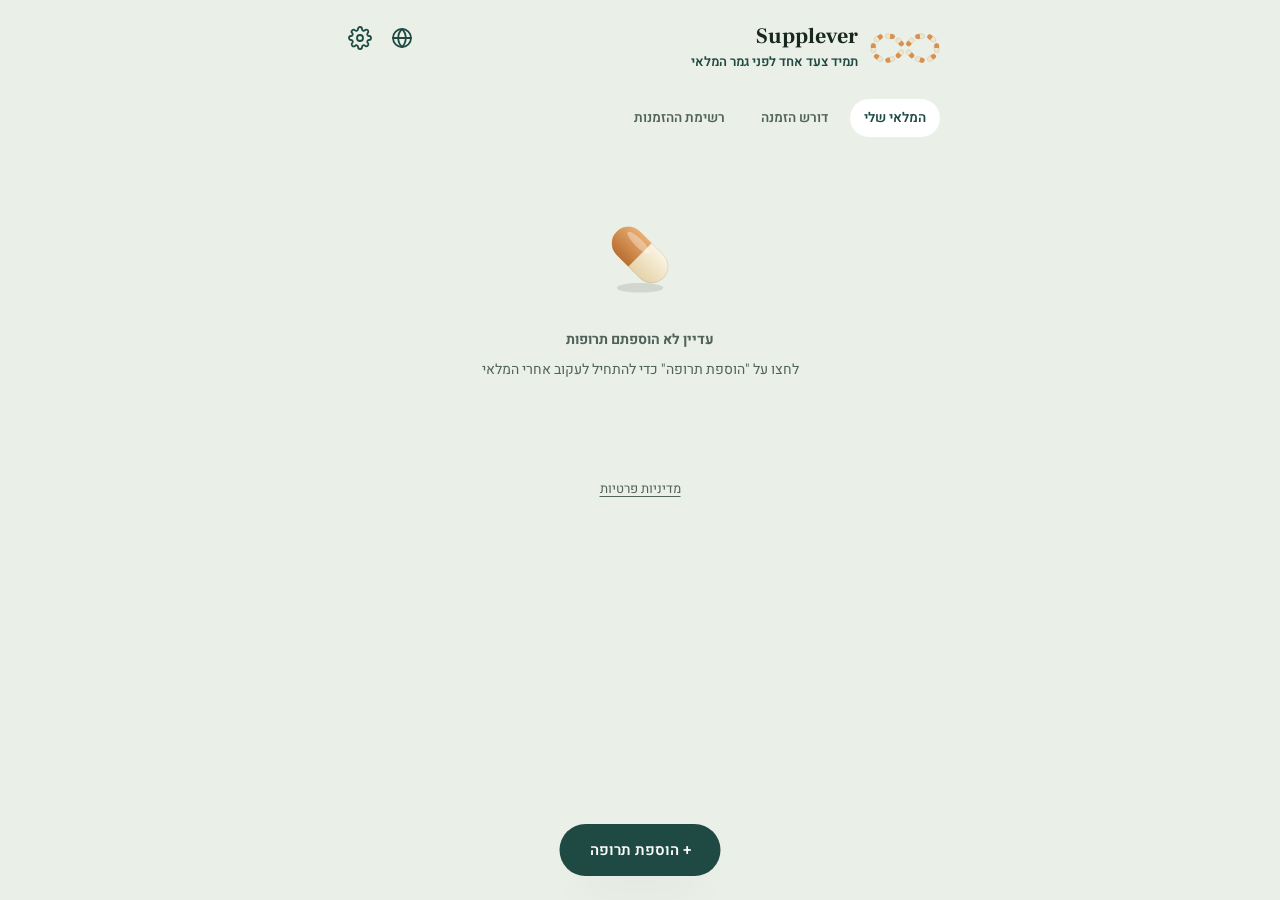
==== commit ea2019a9: "Keep Arabic and Russian out of the picker until a native speaker reads them Arabic has been in the l" ====
--- a/index.html
+++ b/index.html
@@ -68,9 +68,14 @@
        `data-choice="1"` מונע מ-enhanceSelects לעטוף אותו בעטיפה נראית. -->
   <select id="langSelect" data-choice="1" hidden>
     <option value="he">עברית</option>
-    <option value="ar">العربية</option>
+    <!-- ⚠️ ערבית ורוסית מתורגמות אך **טרם עברו ביקורת של דובר שפת אם**,
+         ולכן הן מוסתרות מהבורר (openChoiceDialog מדלג על option מוסתר).
+         להסרת ה-hidden אחרי שהתרגום יאושר — זה כל מה שנדרש.
+         ⚠️ להשאיר את ה-option עצמו בדף: LANG_DIR עדיין מכיר בשתיהן, ומשתמש
+         ששמר אחת מהן קודם לכן ימשיך לראות אותה, ו-langSelect.value יעבוד. -->
+    <option value="ar" hidden>العربية</option>
     <option value="en">English</option>
-    <option value="ru">Русский</option>
+    <option value="ru" hidden>Русский</option>
   </select>
 </header>
 
--- a/style.css
+++ b/style.css
@@ -64,14 +64,38 @@
 .wrap{ max-width:640px; margin:0 auto; padding:0 20px; }
 
 /* header */
+/* ⚠️ align-items:flex-start — ולא center — כדי ששני כפתורי הכותרת יישבו
+   בקצה העליון ולא ימורכזו מול בלוק הלוגו, שגבוה מהם. על הלוגו עצמו אין לזה
+   השפעה: הוא הגבוה מבין השניים, ולכן הוא זה שקובע את גובה הכותרת. */
 .app-header{
-  display:flex; align-items:center; justify-content:space-between;
+  display:flex; align-items:flex-start; justify-content:space-between;
   padding:24px 20px; max-width:640px; margin:0 auto;
+}
+/* מקבץ כפתורי הכותרת (שפה + הגדרות). `margin-top` מקזז את הריפוד הפנימי
+   של הכפתור, כדי שהאייקון עצמו — ולא תיבת הכפתור — יתיישר עם ראש הלוגו. */
+.header-actions{
+  display:flex; align-items:center; gap:2px;
+  flex-shrink:0; margin-top:-6px;
 }
 .logo{ display:flex; align-items:center; gap:12px; }
 .logo-icon{ width:70px; height:30px; display:block; flex-shrink:0; }
 .app-title{ font-family:var(--font-display); font-size:22px; font-weight:700; line-height:1.15; }
 .app-sub{ font-size:13px; color:var(--teal-deep); font-weight:600; margin-top:5px; line-height:1.3; }
+
+/* ⚠️ כפתור שני בכותרת גוזל ~40px מרוחב בלוק הלוגו, ומתחת ל-376px המשפט
+   "תמיד צעד אחד לפני גמר המלאי" כבר לא נכנס בשורה אחת ונשבר לשתיים.
+   נמדד: ב-375px חסרו 0.8px בלבד, ולכן די בקיזוז קטן. שלושת השינויים כאן
+   מחזירים יחד ~29px, ומספיקים עד 360px — הרוחב הנפוץ באנדרואיד בינוני.
+
+   ⚠️ ב-320px המשפט עדיין נשבר לשתי שורות. זה מקובל ולא מצריך תיקון: אין
+   שם גלישה אופקית, הפריסה לא נשברת, וכיסוי הרוחב הזה היה מחייב להקטין את
+   הלוגו מתחת לגודל שנראה טוב. **כל כפתור שלישי בכותרת יחזיר את הבעיה —
+   למדוד מחדש לפני שמוסיפים.** */
+@media (max-width:400px){
+  .app-header{ padding-left:13px; padding-right:13px; }
+  .logo{ gap:8px; }
+  .logo-icon{ width:60px; height:26px; }
+}
 
 /* tabs */
 .tabs{
